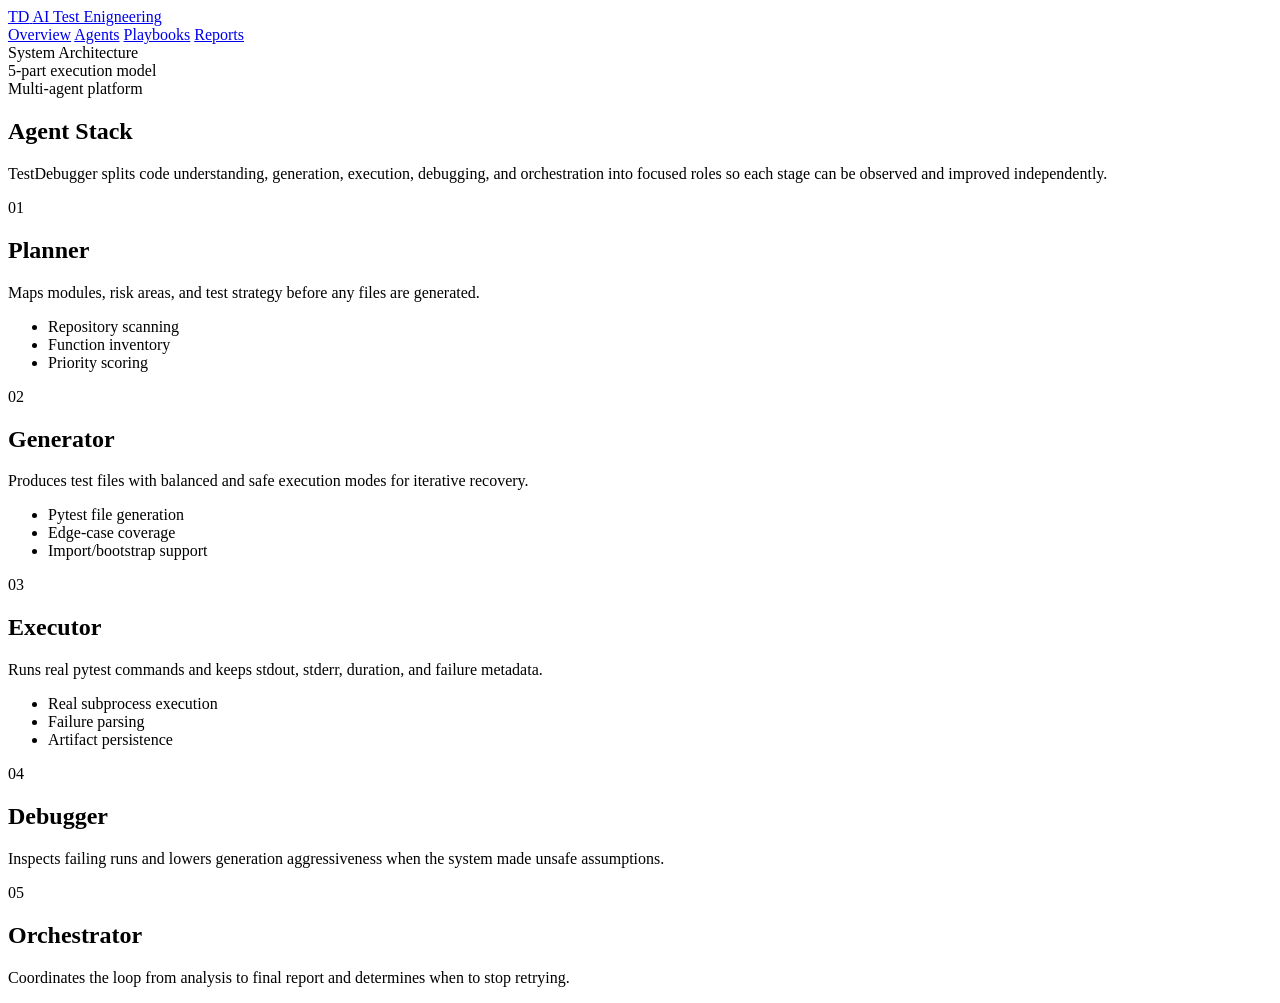
==== app/templates/agents.html @ c96d3106 "Initial TestDebugger prototype" ====
<!DOCTYPE html>
<html lang="en">
  <head>
    <meta charset="UTF-8" />
    <meta name="viewport" content="width=device-width, initial-scale=1.0" />
    <title>AI Test Enigneering Agents</title>
    <link rel="stylesheet" href="/static/styles.css" />
  </head>
  <body>
    <main class="shell">
      <header class="topnav">
        <a class="brand" href="/">
          <span class="brand-mark">TD</span>
          <span>AI Test Enigneering</span>
        </a>
        <nav class="navlinks">
          <a href="/">Overview</a>
          <a class="active" href="/agents">Agents</a>
          <a href="/playbooks">Playbooks</a>
          <a href="/reports">Reports</a>
        </nav>
      </header>

      <section class="hero compact-hero">
        <div class="hero-topline">
          <div class="badge">System Architecture</div>
          <div class="hero-chip">5-part execution model</div>
        </div>
        <div class="hero-copy">
          <div class="eyebrow">Multi-agent platform</div>
          <h1>Agent Stack</h1>
          <p>
            TestDebugger splits code understanding, generation, execution, debugging,
            and orchestration into focused roles so each stage can be observed and improved independently.
          </p>
        </div>
      </section>

      <section class="card-grid three-up">
        <article class="panel feature-card">
          <div class="section-kicker">01</div>
          <h2>Planner</h2>
          <p>Maps modules, risk areas, and test strategy before any files are generated.</p>
          <ul class="plain-list">
            <li>Repository scanning</li>
            <li>Function inventory</li>
            <li>Priority scoring</li>
          </ul>
        </article>
        <article class="panel feature-card">
          <div class="section-kicker">02</div>
          <h2>Generator</h2>
          <p>Produces test files with balanced and safe execution modes for iterative recovery.</p>
          <ul class="plain-list">
            <li>Pytest file generation</li>
            <li>Edge-case coverage</li>
            <li>Import/bootstrap support</li>
          </ul>
        </article>
        <article class="panel feature-card">
          <div class="section-kicker">03</div>
          <h2>Executor</h2>
          <p>Runs real pytest commands and keeps stdout, stderr, duration, and failure metadata.</p>
          <ul class="plain-list">
            <li>Real subprocess execution</li>
            <li>Failure parsing</li>
            <li>Artifact persistence</li>
          </ul>
        </article>
      </section>

      <section class="card-grid two-up">
        <article class="panel feature-card">
          <div class="section-kicker">04</div>
          <h2>Debugger</h2>
          <p>Inspects failing runs and lowers generation aggressiveness when the system made unsafe assumptions.</p>
        </article>
        <article class="panel feature-card">
          <div class="section-kicker">05</div>
          <h2>Orchestrator</h2>
          <p>Coordinates the loop from analysis to final report and determines when to stop retrying.</p>
        </article>
      </section>
    </main>
  </body>
  </html>
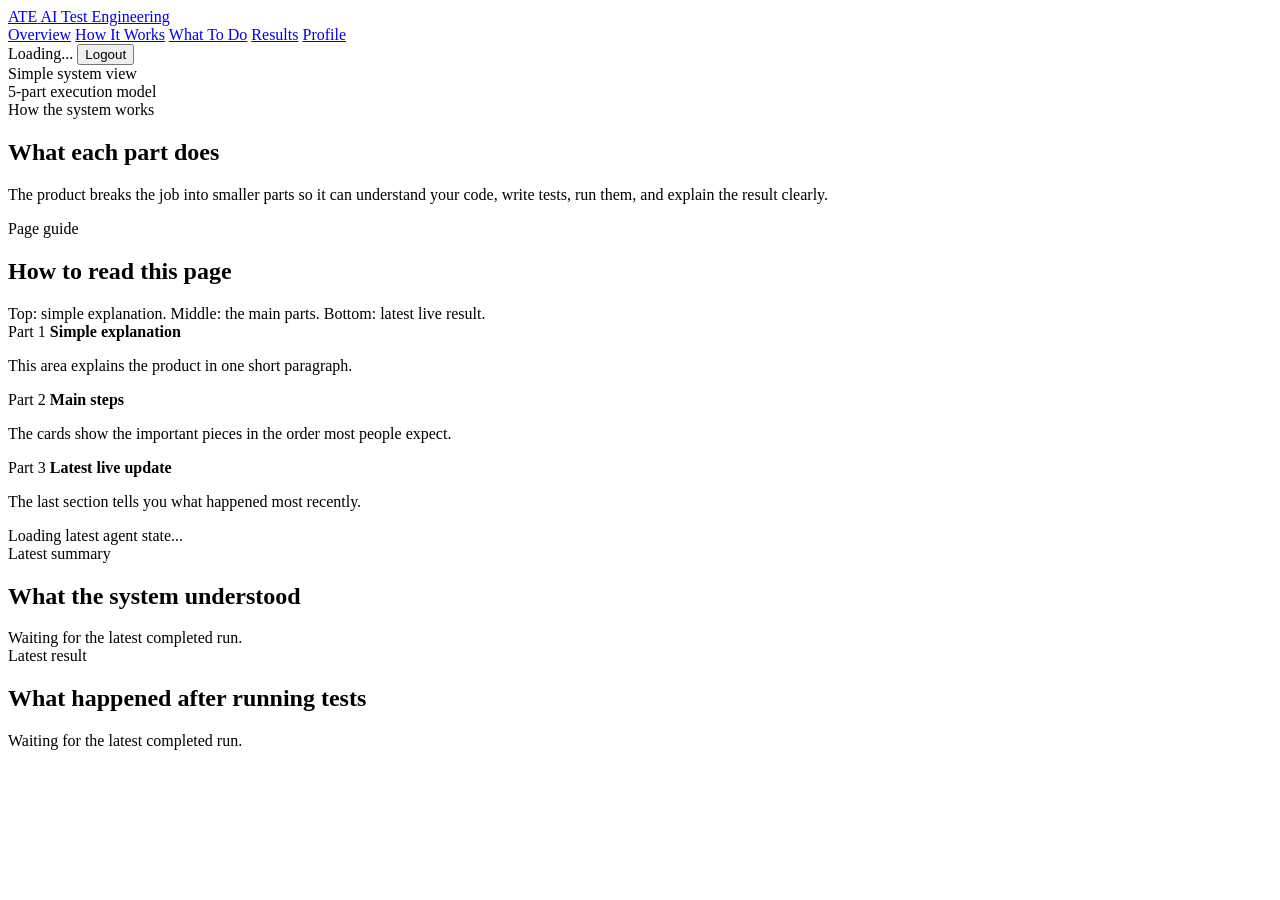
==== commit b8a9b76a: "second major fixing commit" ====
--- a/app/templates/agents.html
+++ b/app/templates/agents.html
@@ -3,84 +3,88 @@
   <head>
     <meta charset="UTF-8" />
     <meta name="viewport" content="width=device-width, initial-scale=1.0" />
-    <title>AI Test Enigneering Agents</title>
+    <title>AI Test Engineering Agents</title>
     <link rel="stylesheet" href="/static/styles.css" />
   </head>
   <body>
     <main class="shell">
       <header class="topnav">
         <a class="brand" href="/">
-          <span class="brand-mark">TD</span>
-          <span>AI Test Enigneering</span>
+          <span class="brand-mark">ATE</span>
+          <span>AI Test Engineering</span>
         </a>
         <nav class="navlinks">
           <a href="/">Overview</a>
-          <a class="active" href="/agents">Agents</a>
-          <a href="/playbooks">Playbooks</a>
-          <a href="/reports">Reports</a>
+          <a class="active" href="/agents">How It Works</a>
+          <a href="/playbooks">What To Do</a>
+          <a href="/reports">Results</a>
+          <a href="/profile">Profile</a>
         </nav>
+        <div class="nav-auth">
+          <span class="user-chip" id="session-user">Loading...</span>
+          <button class="button secondary nav-auth-button" id="logout-button" type="button">Logout</button>
+        </div>
       </header>
 
       <section class="hero compact-hero">
         <div class="hero-topline">
-          <div class="badge">System Architecture</div>
+          <div class="badge">Simple system view</div>
           <div class="hero-chip">5-part execution model</div>
         </div>
         <div class="hero-copy">
-          <div class="eyebrow">Multi-agent platform</div>
-          <h1>Agent Stack</h1>
+          <div class="eyebrow">How the system works</div>
+          <h1>What each part does</h1>
           <p>
-            TestDebugger splits code understanding, generation, execution, debugging,
-            and orchestration into focused roles so each stage can be observed and improved independently.
+            The product breaks the job into smaller parts so it can understand your code, write tests, run them, and explain the result clearly.
           </p>
         </div>
       </section>
 
-      <section class="card-grid three-up">
-        <article class="panel feature-card">
-          <div class="section-kicker">01</div>
-          <h2>Planner</h2>
-          <p>Maps modules, risk areas, and test strategy before any files are generated.</p>
-          <ul class="plain-list">
-            <li>Repository scanning</li>
-            <li>Function inventory</li>
-            <li>Priority scoring</li>
-          </ul>
-        </article>
-        <article class="panel feature-card">
-          <div class="section-kicker">02</div>
-          <h2>Generator</h2>
-          <p>Produces test files with balanced and safe execution modes for iterative recovery.</p>
-          <ul class="plain-list">
-            <li>Pytest file generation</li>
-            <li>Edge-case coverage</li>
-            <li>Import/bootstrap support</li>
-          </ul>
-        </article>
-        <article class="panel feature-card">
-          <div class="section-kicker">03</div>
-          <h2>Executor</h2>
-          <p>Runs real pytest commands and keeps stdout, stderr, duration, and failure metadata.</p>
-          <ul class="plain-list">
-            <li>Real subprocess execution</li>
-            <li>Failure parsing</li>
-            <li>Artifact persistence</li>
-          </ul>
-        </article>
+      <section class="panel wireframe-panel">
+        <div class="panel-head">
+          <div>
+            <div class="section-kicker">Page guide</div>
+            <h2>How to read this page</h2>
+          </div>
+          <div class="panel-note">Top: simple explanation. Middle: the main parts. Bottom: latest live result.</div>
+        </div>
+        <div class="wireframe-grid three-lane">
+          <article class="wire-block">
+            <span>Part 1</span>
+            <strong>Simple explanation</strong>
+            <p>This area explains the product in one short paragraph.</p>
+          </article>
+          <article class="wire-block">
+            <span>Part 2</span>
+            <strong>Main steps</strong>
+            <p>The cards show the important pieces in the order most people expect.</p>
+          </article>
+          <article class="wire-block">
+            <span>Part 3</span>
+            <strong>Latest live update</strong>
+            <p>The last section tells you what happened most recently.</p>
+          </article>
+        </div>
+      </section>
+
+      <section class="card-grid three-up" id="agent-cards">
+        <div class="empty">Loading latest agent state...</div>
       </section>
 
       <section class="card-grid two-up">
         <article class="panel feature-card">
-          <div class="section-kicker">04</div>
-          <h2>Debugger</h2>
-          <p>Inspects failing runs and lowers generation aggressiveness when the system made unsafe assumptions.</p>
+          <div class="section-kicker">Latest summary</div>
+          <h2>What the system understood</h2>
+          <div id="planner-live" class="body-copy">Waiting for the latest completed run.</div>
         </article>
         <article class="panel feature-card">
-          <div class="section-kicker">05</div>
-          <h2>Orchestrator</h2>
-          <p>Coordinates the loop from analysis to final report and determines when to stop retrying.</p>
+          <div class="section-kicker">Latest result</div>
+          <h2>What happened after running tests</h2>
+          <div id="execution-live" class="body-copy">Waiting for the latest completed run.</div>
         </article>
       </section>
     </main>
+    <script src="/static/agents.js"></script>
+    <script src="/static/session.js"></script>
   </body>
   </html>
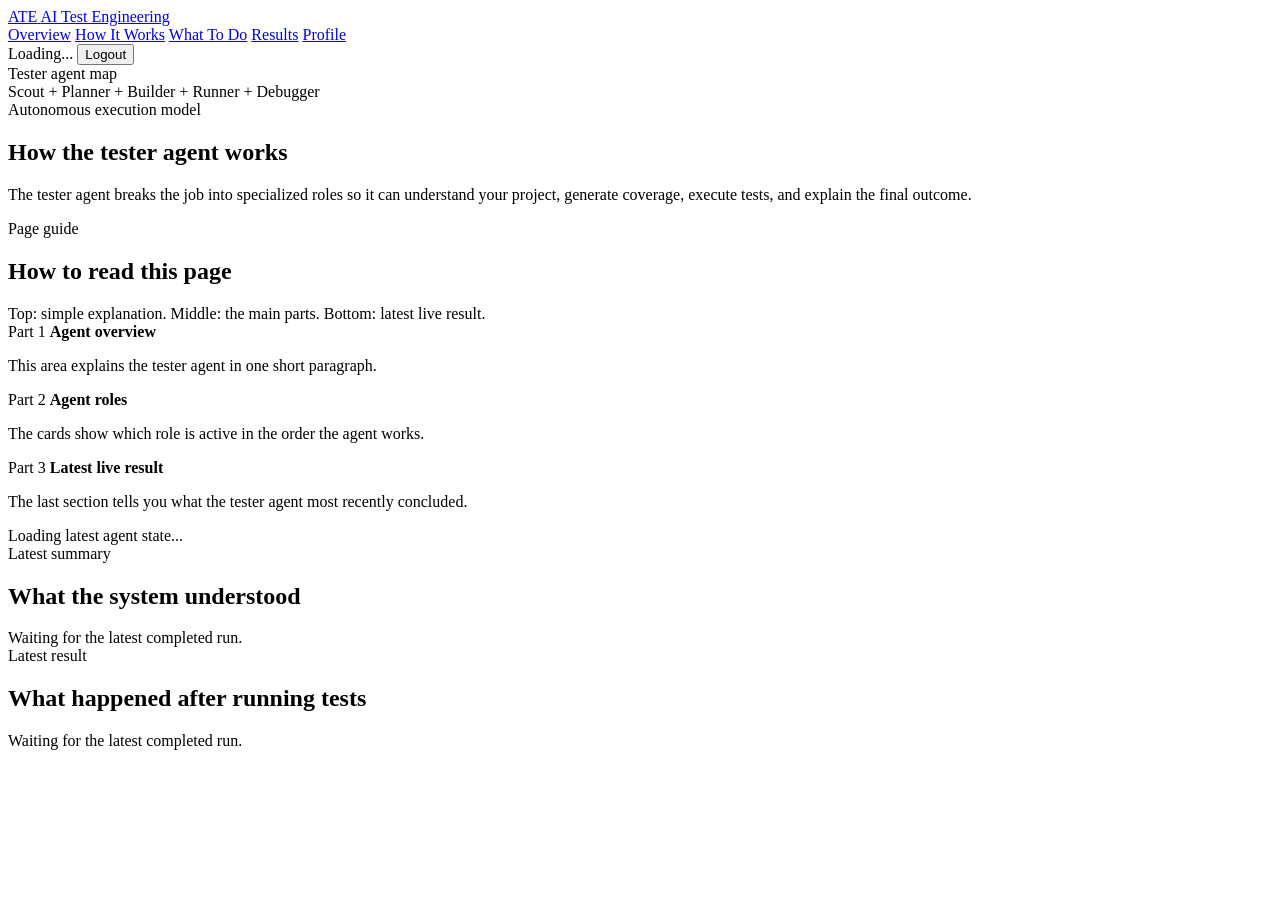
==== commit 71b6331e: "Reframe product as tester agent" ====
--- a/app/templates/agents.html
+++ b/app/templates/agents.html
@@ -28,14 +28,14 @@
 
       <section class="hero compact-hero">
         <div class="hero-topline">
-          <div class="badge">Simple system view</div>
-          <div class="hero-chip">5-part execution model</div>
+          <div class="badge">Tester agent map</div>
+          <div class="hero-chip">Scout + Planner + Builder + Runner + Debugger</div>
         </div>
         <div class="hero-copy">
-          <div class="eyebrow">How the system works</div>
-          <h1>What each part does</h1>
+          <div class="eyebrow">Autonomous execution model</div>
+          <h1>How the tester agent works</h1>
           <p>
-            The product breaks the job into smaller parts so it can understand your code, write tests, run them, and explain the result clearly.
+            The tester agent breaks the job into specialized roles so it can understand your project, generate coverage, execute tests, and explain the final outcome.
           </p>
         </div>
       </section>
@@ -51,18 +51,18 @@
         <div class="wireframe-grid three-lane">
           <article class="wire-block">
             <span>Part 1</span>
-            <strong>Simple explanation</strong>
-            <p>This area explains the product in one short paragraph.</p>
+            <strong>Agent overview</strong>
+            <p>This area explains the tester agent in one short paragraph.</p>
           </article>
           <article class="wire-block">
             <span>Part 2</span>
-            <strong>Main steps</strong>
-            <p>The cards show the important pieces in the order most people expect.</p>
+            <strong>Agent roles</strong>
+            <p>The cards show which role is active in the order the agent works.</p>
           </article>
           <article class="wire-block">
             <span>Part 3</span>
-            <strong>Latest live update</strong>
-            <p>The last section tells you what happened most recently.</p>
+            <strong>Latest live result</strong>
+            <p>The last section tells you what the tester agent most recently concluded.</p>
           </article>
         </div>
       </section>
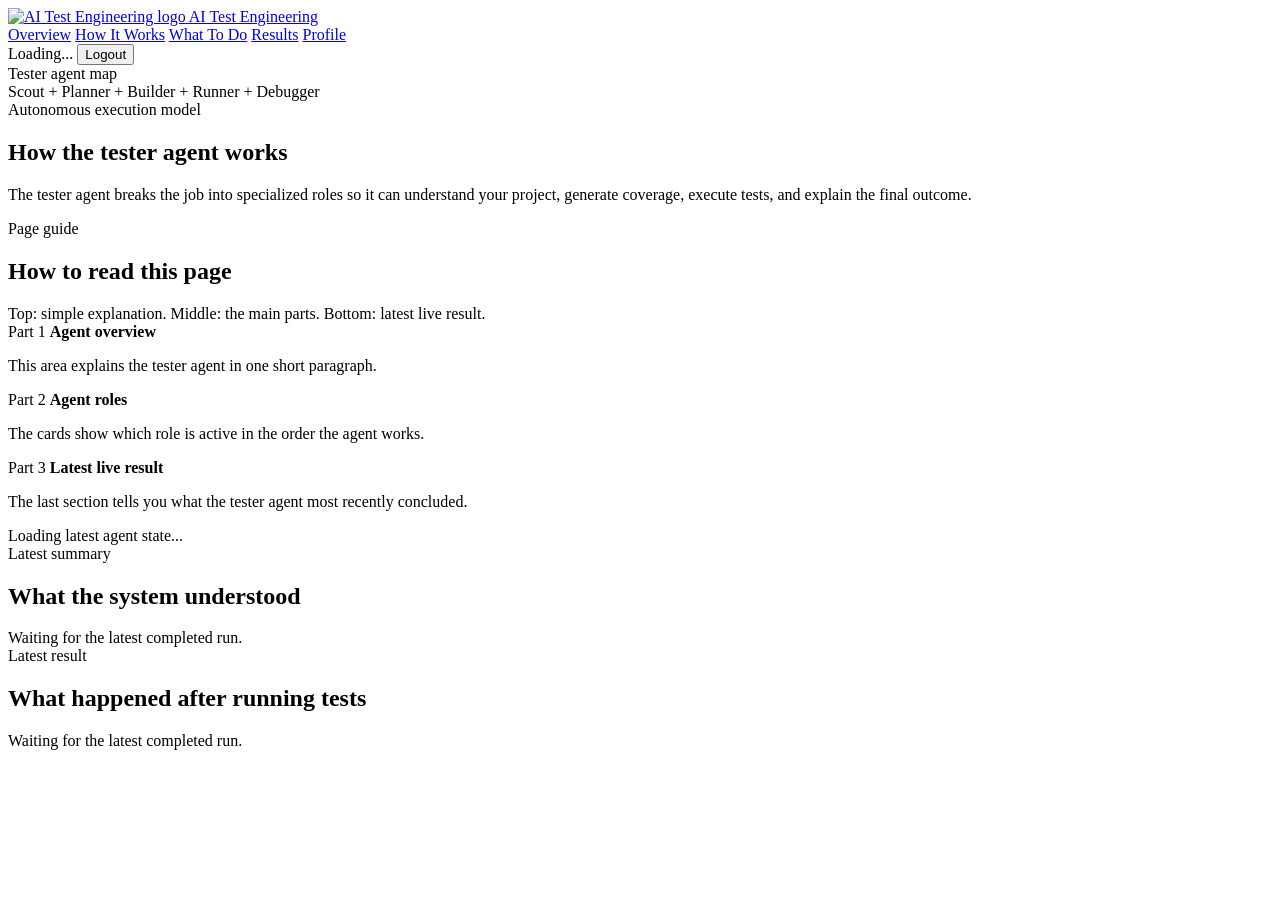
==== commit 7b0cb677: "Upgrade tester agent reporting and branding" ====
--- a/app/templates/agents.html
+++ b/app/templates/agents.html
@@ -10,7 +10,9 @@
     <main class="shell">
       <header class="topnav">
         <a class="brand" href="/">
-          <span class="brand-mark">ATE</span>
+          <span class="brand-mark">
+            <img class="brand-logo" src="/static/logo.svg" alt="AI Test Engineering logo" />
+          </span>
           <span>AI Test Engineering</span>
         </a>
         <nav class="navlinks">
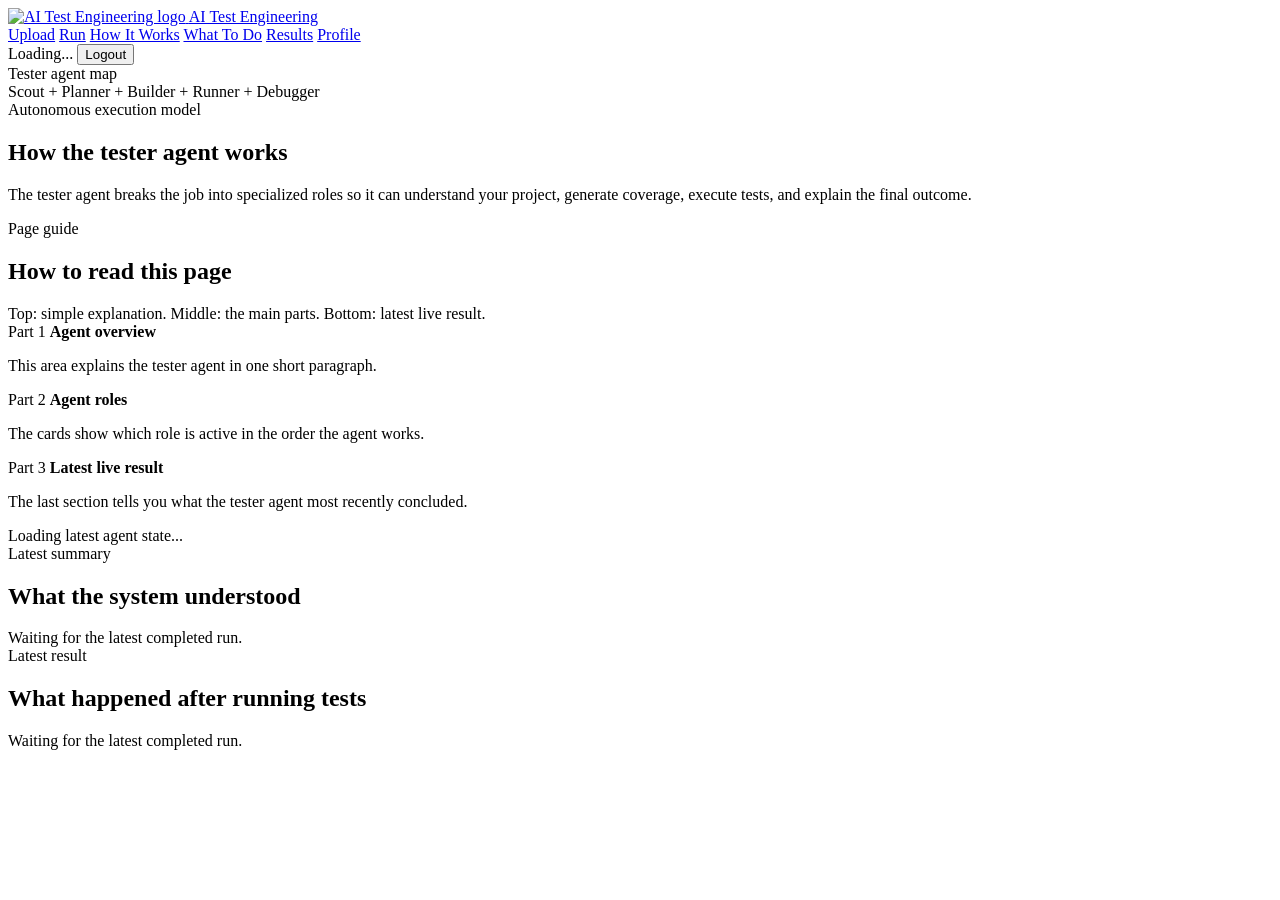
==== commit a74fd8b9: "Split product into upload and run workspaces" ====
--- a/app/templates/agents.html
+++ b/app/templates/agents.html
@@ -16,7 +16,8 @@
           <span>AI Test Engineering</span>
         </a>
         <nav class="navlinks">
-          <a href="/">Overview</a>
+          <a href="/">Upload</a>
+          <a href="/run">Run</a>
           <a class="active" href="/agents">How It Works</a>
           <a href="/playbooks">What To Do</a>
           <a href="/reports">Results</a>
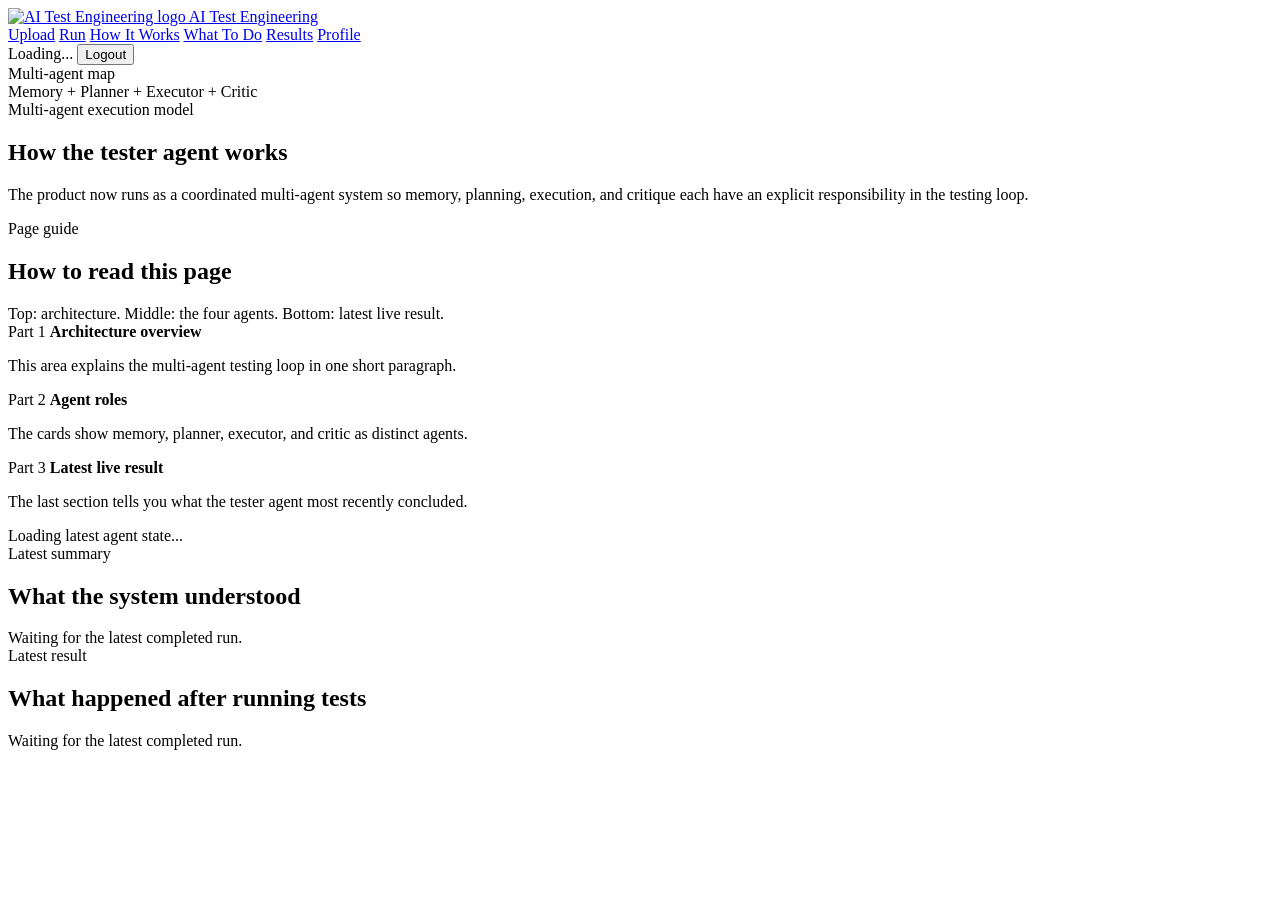
==== commit fc46e7d8: "Refactor testing engine into multi-agent architecture" ====
--- a/app/templates/agents.html
+++ b/app/templates/agents.html
@@ -31,14 +31,14 @@
 
       <section class="hero compact-hero">
         <div class="hero-topline">
-          <div class="badge">Tester agent map</div>
-          <div class="hero-chip">Scout + Planner + Builder + Runner + Debugger</div>
+          <div class="badge">Multi-agent map</div>
+          <div class="hero-chip">Memory + Planner + Executor + Critic</div>
         </div>
         <div class="hero-copy">
-          <div class="eyebrow">Autonomous execution model</div>
+          <div class="eyebrow">Multi-agent execution model</div>
           <h1>How the tester agent works</h1>
           <p>
-            The tester agent breaks the job into specialized roles so it can understand your project, generate coverage, execute tests, and explain the final outcome.
+            The product now runs as a coordinated multi-agent system so memory, planning, execution, and critique each have an explicit responsibility in the testing loop.
           </p>
         </div>
       </section>
@@ -49,18 +49,18 @@
             <div class="section-kicker">Page guide</div>
             <h2>How to read this page</h2>
           </div>
-          <div class="panel-note">Top: simple explanation. Middle: the main parts. Bottom: latest live result.</div>
+          <div class="panel-note">Top: architecture. Middle: the four agents. Bottom: latest live result.</div>
         </div>
         <div class="wireframe-grid three-lane">
           <article class="wire-block">
             <span>Part 1</span>
-            <strong>Agent overview</strong>
-            <p>This area explains the tester agent in one short paragraph.</p>
+            <strong>Architecture overview</strong>
+            <p>This area explains the multi-agent testing loop in one short paragraph.</p>
           </article>
           <article class="wire-block">
             <span>Part 2</span>
             <strong>Agent roles</strong>
-            <p>The cards show which role is active in the order the agent works.</p>
+            <p>The cards show memory, planner, executor, and critic as distinct agents.</p>
           </article>
           <article class="wire-block">
             <span>Part 3</span>
